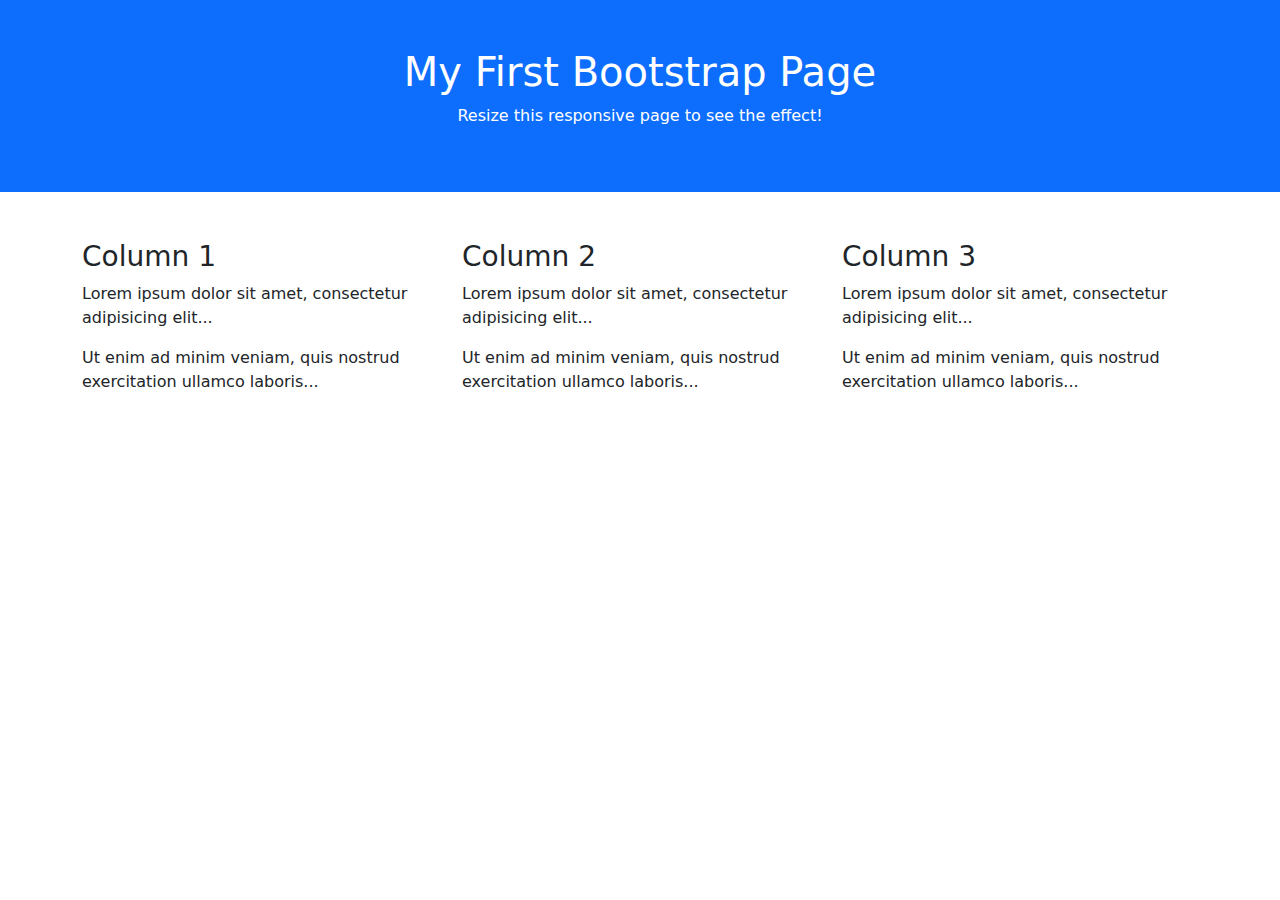
==== index.html @ 4df28044 "front-end" ====
<!DOCTYPE html>
<html lang="en">
<head>
  <title>Bootstrap 5 Example</title>
  <meta charset="utf-8">
  <meta name="viewport" content="width=device-width, initial-scale=1">
  <link rel="stylesheet" href="css/bootstrap-grid.css">
  <link rel="stylesheet" href="css/bootstrap-reboot.css">
  <link rel="stylesheet" href="css/bootstrap.css">
</head>
<body>

<div class="container-fluid p-5 bg-primary text-white text-center">
  <h1>My First Bootstrap Page</h1>
  <p>Resize this responsive page to see the effect!</p> 
</div>
  
<div class="container mt-5">
  <div class="row">
    <div class="col-sm-4">
      <h3>Column 1</h3>
      <p>Lorem ipsum dolor sit amet, consectetur adipisicing elit...</p>
      <p>Ut enim ad minim veniam, quis nostrud exercitation ullamco laboris...</p>
    </div>
    <div class="col-sm-4">
      <h3>Column 2</h3>
      <p>Lorem ipsum dolor sit amet, consectetur adipisicing elit...</p>
      <p>Ut enim ad minim veniam, quis nostrud exercitation ullamco laboris...</p>
    </div>
    <div class="col-sm-4">
      <h3>Column 3</h3>        
      <p>Lorem ipsum dolor sit amet, consectetur adipisicing elit...</p>
      <p>Ut enim ad minim veniam, quis nostrud exercitation ullamco laboris...</p>
    </div>
  </div>
</div>

</body>
</html>
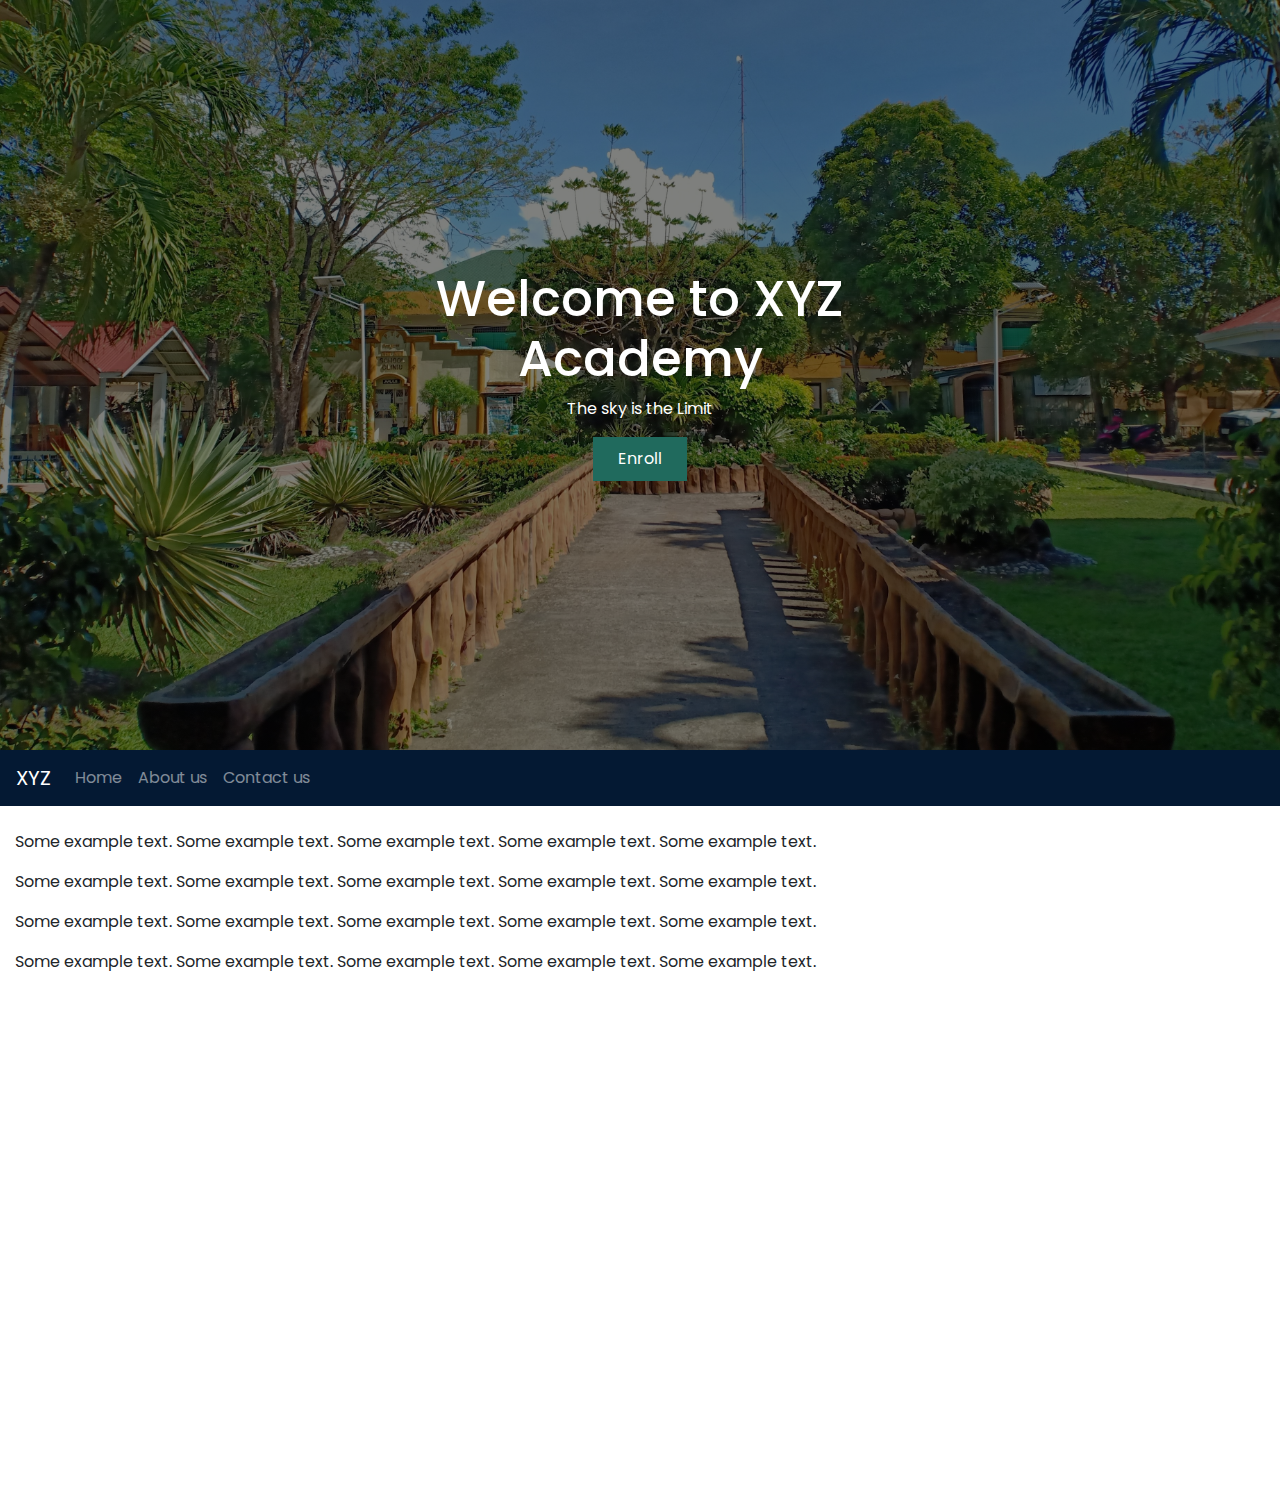
==== commit 71901473: "home page" ====
--- a/index.html
+++ b/index.html
@@ -1,39 +1,51 @@
 <!DOCTYPE html>
 <html lang="en">
 <head>
-  <title>Bootstrap 5 Example</title>
+
   <meta charset="utf-8">
   <meta name="viewport" content="width=device-width, initial-scale=1">
-  <link rel="stylesheet" href="css/bootstrap-grid.css">
-  <link rel="stylesheet" href="css/bootstrap-reboot.css">
-  <link rel="stylesheet" href="css/bootstrap.css">
+  
+  <link rel="stylesheet" href="https://cdn.jsdelivr.net/npm/bootstrap@4.6.1/dist/css/bootstrap.min.css">
+  <script src="https://cdn.jsdelivr.net/npm/jquery@3.6.0/dist/jquery.slim.min.js"></script>
+  <script src="https://cdn.jsdelivr.net/npm/popper.js@1.16.1/dist/umd/popper.min.js"></script>
+  <script src="https://cdn.jsdelivr.net/npm/bootstrap@4.6.1/dist/js/bootstrap.bundle.min.js"></script>
+  <link rel="stylesheet" href="css/main.css">
 </head>
-<body>
-
-<div class="container-fluid p-5 bg-primary text-white text-center">
-  <h1>My First Bootstrap Page</h1>
-  <p>Resize this responsive page to see the effect!</p> 
-</div>
+<body style="height:1500px">
   
-<div class="container mt-5">
-  <div class="row">
-    <div class="col-sm-4">
-      <h3>Column 1</h3>
-      <p>Lorem ipsum dolor sit amet, consectetur adipisicing elit...</p>
-      <p>Ut enim ad minim veniam, quis nostrud exercitation ullamco laboris...</p>
-    </div>
-    <div class="col-sm-4">
-      <h3>Column 2</h3>
-      <p>Lorem ipsum dolor sit amet, consectetur adipisicing elit...</p>
-      <p>Ut enim ad minim veniam, quis nostrud exercitation ullamco laboris...</p>
-    </div>
-    <div class="col-sm-4">
-      <h3>Column 3</h3>        
-      <p>Lorem ipsum dolor sit amet, consectetur adipisicing elit...</p>
-      <p>Ut enim ad minim veniam, quis nostrud exercitation ullamco laboris...</p>
+  
+  <div class="hero-image">
+    <div class="hero-text">
+      <h1 style="font-size:50px">Welcome to XYZ Academy</h1>
+      <p>The sky is the Limit</p>
+      <button>Enroll</button>
     </div>
   </div>
+
+
+<nav id="mynav" class="navbar navbar-expand-sm navbar-dark sticky-top">
+  <a class="navbar-brand" href="#">XYZ</a>
+  <ul class="navbar-nav">
+    <li class="nav-item">
+      <a class="nav-link" href="#">Home</a>
+    </li>
+    <li class="nav-item">
+      <a class="nav-link" href="#">About us</a>
+    </li>
+    <li class="nav-item">
+      <a class="nav-link" href="#">Contact us</a>
+    </li>
+  </ul>
+</nav>
+
+<div class="container-fluid"><br>
+  <p>Some example text. Some example text. Some example text. Some example text. Some example text.</p>
+  <p>Some example text. Some example text. Some example text. Some example text. Some example text.</p>
+  <p>Some example text. Some example text. Some example text. Some example text. Some example text.</p>
+  <p>Some example text. Some example text. Some example text. Some example text. Some example text.</p>
 </div>
 
 </body>
 </html>
+
+
--- a/css/main.css
+++ b/css/main.css
@@ -0,0 +1,43 @@
+@import url('https://fonts.googleapis.com/css2?family=Poppins:ital,wght@0,300;0,400;1,200;1,700&display=swap');
+body, html {
+	height: 100%;
+	margin: 0;
+	font-family: 'Poppins', sans-serif;
+  }
+  #mynav {
+	background-color: #041933;
+  }
+  
+  .hero-image {
+	background-image: linear-gradient(rgba(0, 0, 0, 0.5), rgba(0, 0, 0, 0.5)), url("../Images/hero.jpg");
+	height: 50%;
+	background-position: center;
+	background-repeat: no-repeat;
+	background-size: cover;
+	position: relative;
+  }
+  
+  .hero-text {
+	text-align: center;
+	position: absolute;
+	top: 50%;
+	left: 50%;
+	transform: translate(-50%, -50%);
+	color: white;
+  }
+  
+  .hero-text button {
+	border: none;
+	outline: 0;
+	display: inline-block;
+	padding: 10px 25px;
+	color: #fff;
+	background-color: #206a5d;
+	text-align: center;
+	cursor: pointer;
+  }
+  
+  .hero-text button:hover {
+	background-color: #555;
+	color: white;
+  }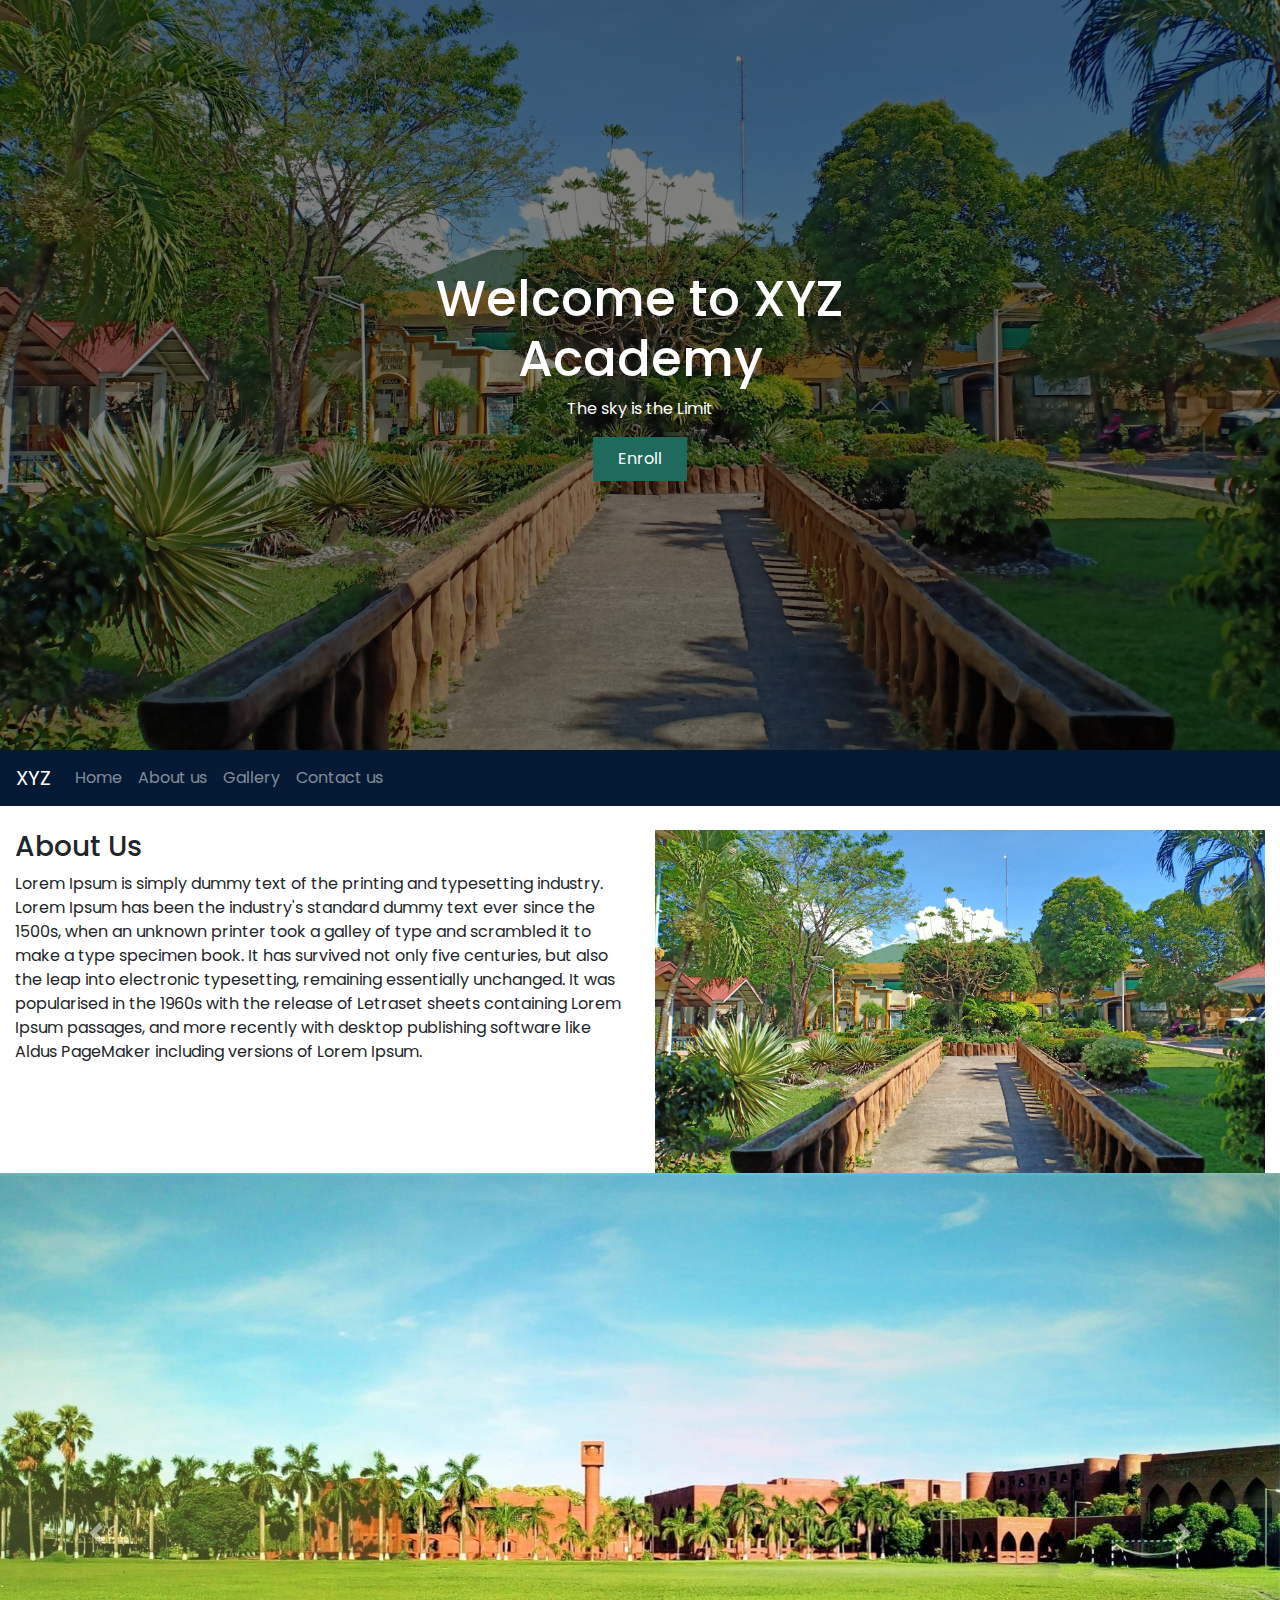
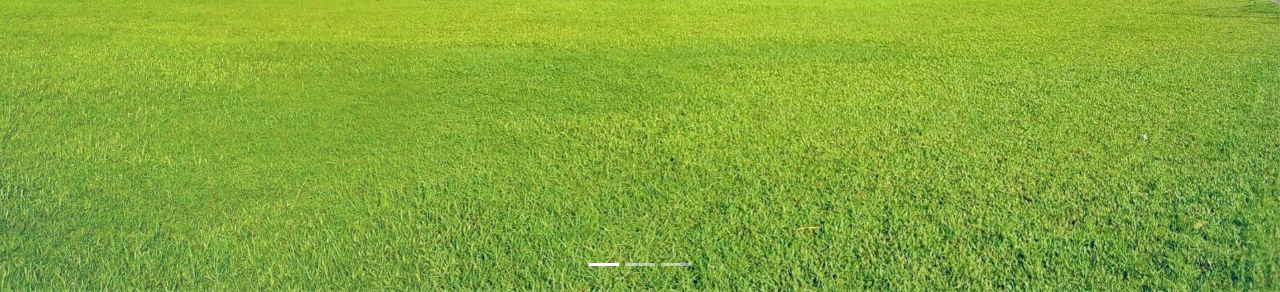
==== commit 9126eaed: "aboutus" ====
--- a/index.html
+++ b/index.html
@@ -4,21 +4,20 @@
 
   <meta charset="utf-8">
   <meta name="viewport" content="width=device-width, initial-scale=1">
-  
-  <link rel="stylesheet" href="https://cdn.jsdelivr.net/npm/bootstrap@4.6.1/dist/css/bootstrap.min.css">
-  <script src="https://cdn.jsdelivr.net/npm/jquery@3.6.0/dist/jquery.slim.min.js"></script>
+  <link rel="stylesheet" href="https://cdn.jsdelivr.net/npm/bootstrap@4.6.2/dist/css/bootstrap.min.css">
+  <script src="https://cdn.jsdelivr.net/npm/jquery@3.6.1/dist/jquery.slim.min.js"></script>
   <script src="https://cdn.jsdelivr.net/npm/popper.js@1.16.1/dist/umd/popper.min.js"></script>
-  <script src="https://cdn.jsdelivr.net/npm/bootstrap@4.6.1/dist/js/bootstrap.bundle.min.js"></script>
-  <link rel="stylesheet" href="css/main.css">
+  <script src="https://cdn.jsdelivr.net/npm/bootstrap@4.6.2/dist/js/bootstrap.bundle.min.js"></script> <link rel="stylesheet" href="css/main.css">
 </head>
 <body style="height:1500px">
-  
+  <a href="registration.html"></a>
   
   <div class="hero-image">
     <div class="hero-text">
       <h1 style="font-size:50px">Welcome to XYZ Academy</h1>
       <p>The sky is the Limit</p>
-      <button>Enroll</button>
+      <button type="submit">Enroll</button>
+ 
     </div>
   </div>
 
@@ -30,7 +29,10 @@
       <a class="nav-link" href="#">Home</a>
     </li>
     <li class="nav-item">
-      <a class="nav-link" href="#">About us</a>
+      <a class="nav-link" href="#aboutus">About us</a>
+    </li>
+    <li class="nav-item">
+      <a class="nav-link" href="#">Gallery</a>
     </li>
     <li class="nav-item">
       <a class="nav-link" href="#">Contact us</a>
@@ -38,12 +40,52 @@
   </ul>
 </nav>
 
-<div class="container-fluid"><br>
-  <p>Some example text. Some example text. Some example text. Some example text. Some example text.</p>
-  <p>Some example text. Some example text. Some example text. Some example text. Some example text.</p>
-  <p>Some example text. Some example text. Some example text. Some example text. Some example text.</p>
-  <p>Some example text. Some example text. Some example text. Some example text. Some example text.</p>
-</div>
+
+<section id="aboutus" class="mt-4">
+  <div class="container-fluid">
+  <div class="row">
+    <div class="col-md-6">
+      <h3>About Us</h3>
+      <p>Lorem Ipsum is simply dummy text of the printing and typesetting industry. Lorem Ipsum has been the industry's standard dummy text ever since the 1500s, when an unknown printer took a galley of type and scrambled it to make a type specimen book. It has survived not only five centuries, but also the leap into electronic typesetting, remaining essentially unchanged. It was popularised in the 1960s with the release of Letraset sheets containing Lorem Ipsum passages, and more recently with desktop publishing software like Aldus PageMaker including versions of Lorem Ipsum.</p>
+    </div>
+    <div class="col-md-6">
+      <img class="img-fluid" src="Images/hero.jpg" alt="Chania"> 
+    </div>
+  </div>
+  </div>
+</section>
+<section>
+  <div id="demo" class="carousel slide" data-ride="carousel">
+
+    <!-- Indicators -->
+    <ul class="carousel-indicators">
+      <li data-target="#demo" data-slide-to="0" class="active"></li>
+      <li data-target="#demo" data-slide-to="1"></li>
+      <li data-target="#demo" data-slide-to="2"></li>
+    </ul>
+    
+    <!-- The slideshow -->
+    <div class="carousel-inner">
+      <div class="carousel-item active">
+        <img src="Images/image1.jpg" alt="Los Angeles" width="1100" height="500">
+      </div>
+      <div class="carousel-item">
+        <img src="Images/image2.jpg" alt="Chicago" width="1100" height="500">
+      </div>
+      <div class="carousel-item">
+        <img src="Images/image3.jpg" alt="New York" width="1100" height="500">
+      </div>
+    </div>
+    
+    <!-- Left and right controls -->
+    <a class="carousel-control-prev" href="#demo" data-slide="prev">
+      <span class="carousel-control-prev-icon"></span>
+    </a>
+    <a class="carousel-control-next" href="#demo" data-slide="next">
+      <span class="carousel-control-next-icon"></span>
+    </a>
+  </div>
+</section>
 
 </body>
 </html>
--- a/css/main.css
+++ b/css/main.css
@@ -40,4 +40,8 @@
   .hero-text button:hover {
 	background-color: #555;
 	color: white;
+  }
+  .carousel-inner img {
+    width: 100%;
+    height: 100%;
   }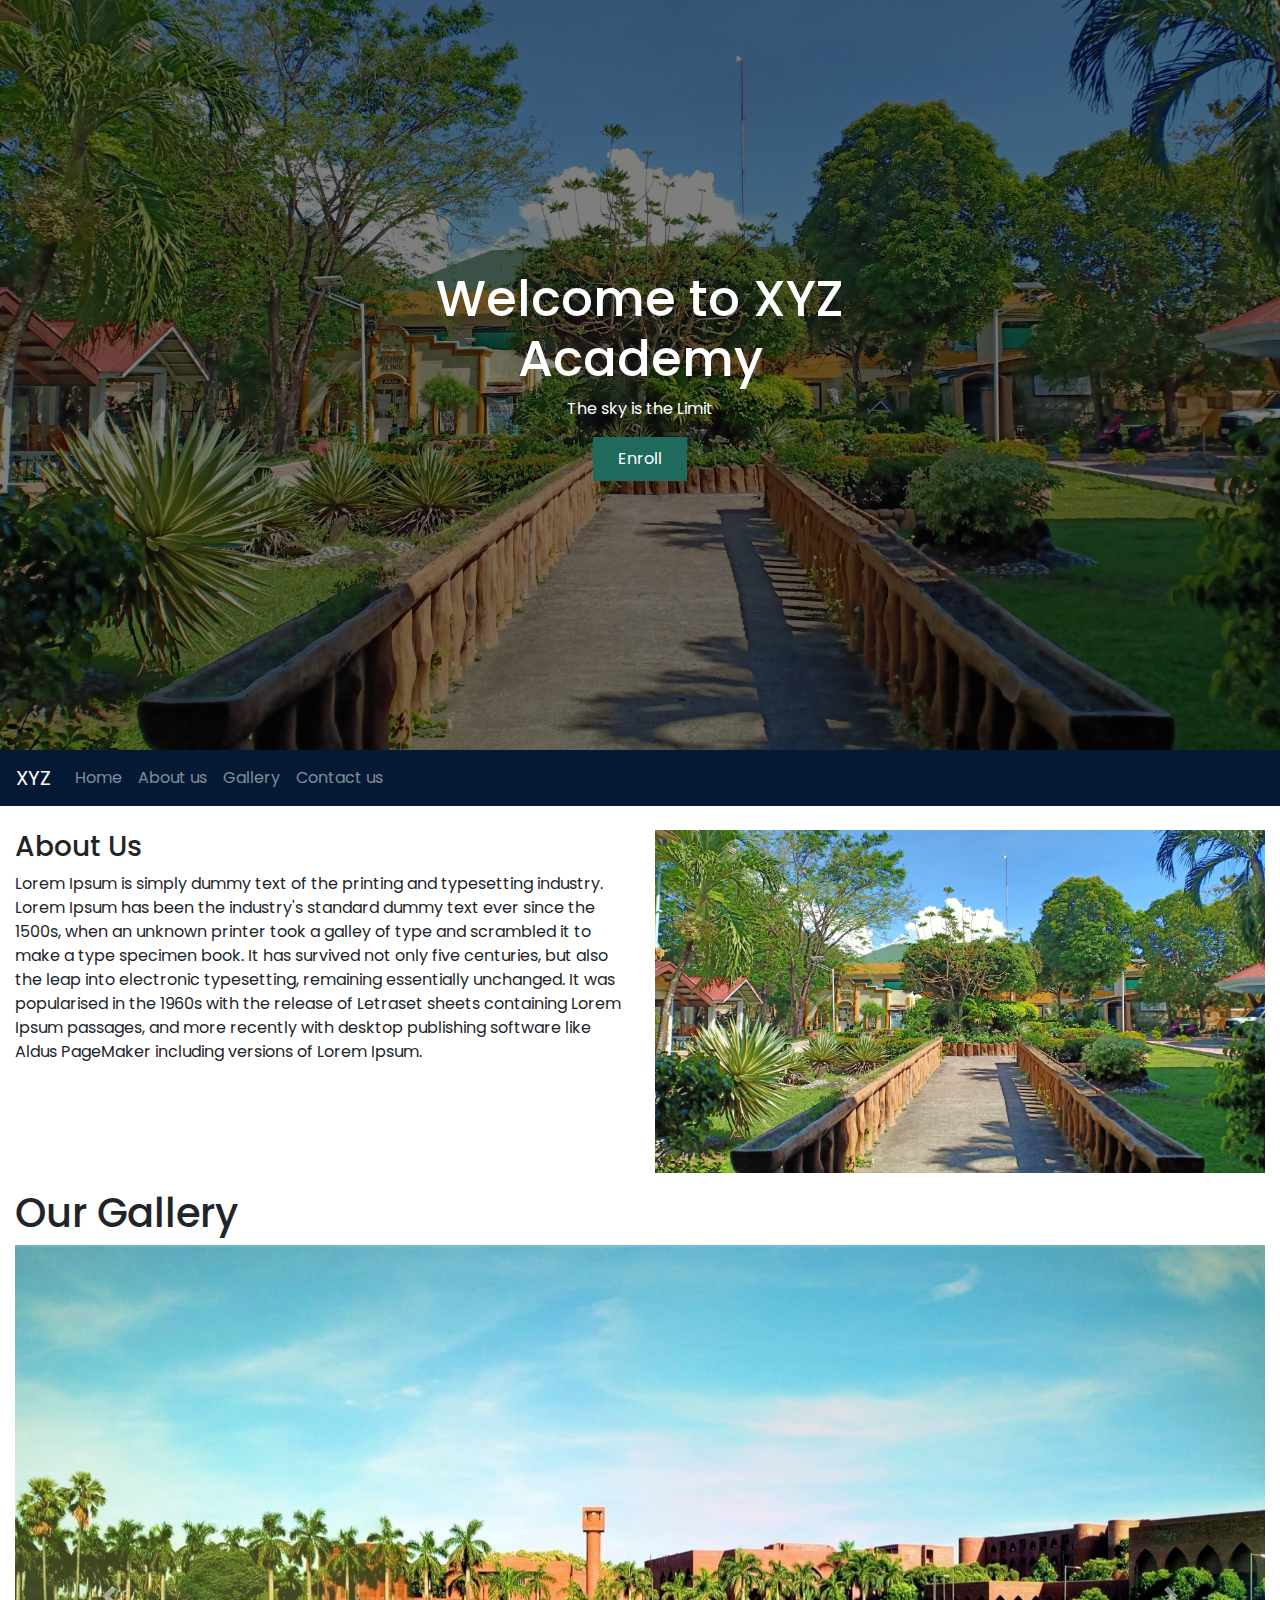
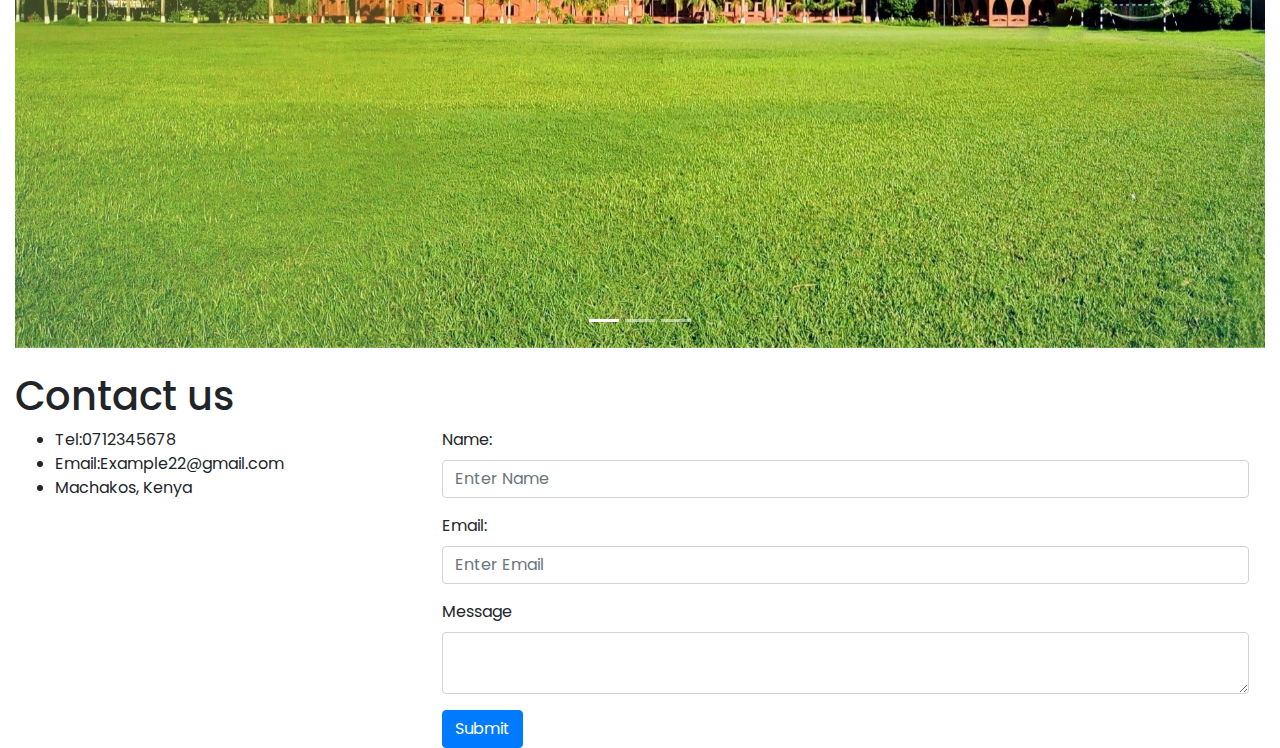
==== commit e630ec1e: "contact us" ====
--- a/index.html
+++ b/index.html
@@ -10,13 +10,16 @@
   <script src="https://cdn.jsdelivr.net/npm/bootstrap@4.6.2/dist/js/bootstrap.bundle.min.js"></script> <link rel="stylesheet" href="css/main.css">
 </head>
 <body style="height:1500px">
-  <a href="registration.html"></a>
+ 
   
   <div class="hero-image">
     <div class="hero-text">
       <h1 style="font-size:50px">Welcome to XYZ Academy</h1>
       <p>The sky is the Limit</p>
-      <button type="submit">Enroll</button>
+      <a href="registration/registration.html">
+        <button type="submit">Enroll</button>
+      </a>
+     
  
     </div>
   </div>
@@ -32,10 +35,10 @@
       <a class="nav-link" href="#aboutus">About us</a>
     </li>
     <li class="nav-item">
-      <a class="nav-link" href="#">Gallery</a>
+      <a class="nav-link" href="#gallery">Gallery</a>
     </li>
     <li class="nav-item">
-      <a class="nav-link" href="#">Contact us</a>
+      <a class="nav-link" href="#contactus">Contact us</a>
     </li>
   </ul>
 </nav>
@@ -54,7 +57,10 @@
   </div>
   </div>
 </section>
-<section>
+<div class="container-fluid">
+  
+<section id="gallery" class="mt-3">
+  <h1>Our Gallery</h1>
   <div id="demo" class="carousel slide" data-ride="carousel">
 
     <!-- Indicators -->
@@ -67,13 +73,13 @@
     <!-- The slideshow -->
     <div class="carousel-inner">
       <div class="carousel-item active">
-        <img src="Images/image1.jpg" alt="Los Angeles" width="1100" height="500">
+        <img src="Images/image1.jpg" alt="Los Angeles" width="100%"  height="100">
       </div>
       <div class="carousel-item">
-        <img src="Images/image2.jpg" alt="Chicago" width="1100" height="500">
+        <img src="Images/image2.jpg" alt="Chicago" width="100%"  height="20%">
       </div>
       <div class="carousel-item">
-        <img src="Images/image3.jpg" alt="New York" width="1100" height="500">
+        <img src="Images/image3.jpg" alt="New York" width="100%"  height="20%">
       </div>
     </div>
     
@@ -86,7 +92,38 @@
     </a>
   </div>
 </section>
+<section class="mt-4" id="contactus"> 
+  <h1>Contact us</h1>
+  <div class="row">
+    <div class="col-4">
 
+      <ul>
+        <li>Tel:0712345678</li>
+        <li>Email:Example22@gmail.com</li>
+        <li>Machakos, Kenya</li>
+      </ul>
+    </div>
+    <div class="col-8">
+      <div class="mr-3">
+        <form action="">
+          <div class="form-group">
+            <label for="name">Name:</label>
+            <input type="text" class="form-control" id="name" placeholder="Enter Name" name="name">
+          </div>
+          <div class="form-group">
+            <label for="email">Email:</label>
+            <input type="email" class="form-control" id="email" placeholder="Enter Email" name="email">
+          </div>
+          <div class="form-group">
+<label for="Message">Message</label>
+<textarea name="msg" id="Message" class="form-control"></textarea>
+          </div>
+          <button type="submit" class="btn btn-primary">Submit</button>
+        </form>
+      </div>
+    </div>
+  </div>
+</section>
 </body>
 </html>
 
